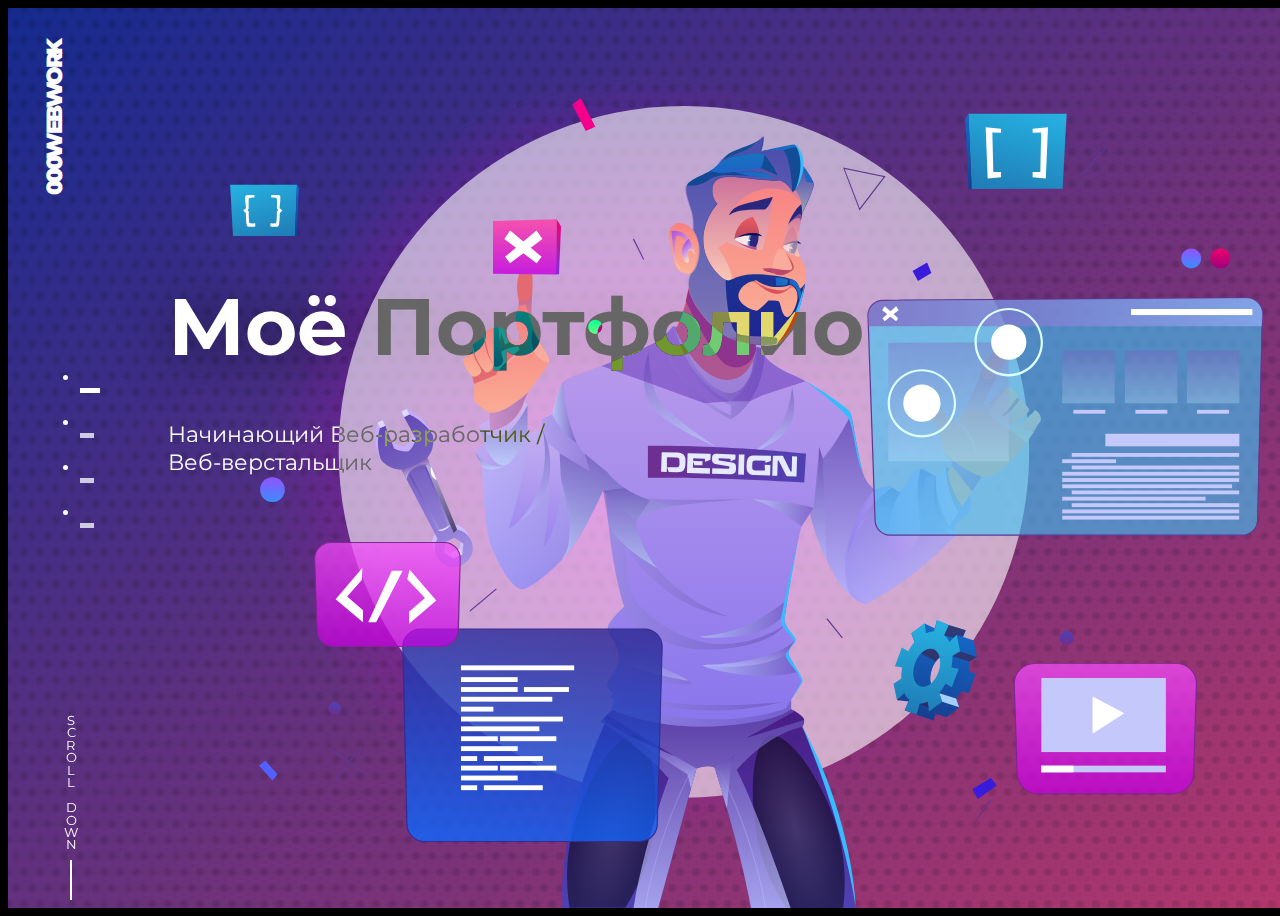
==== index.html @ e5fd1aeb "Update index.html" ====
<!DOCTYPE html>
<html lang='ru'>
<head>
    <meta charset='UTF-8'>
    <meta name='viewport' content='width=device-width, initial-scale=1.0'>
    <title>000WEBWORK - Портфолио</title>
    <link rel="apple-touch-icon" sizes="180x180" href="/icons/apple-touch-icon.png">
    <link rel="icon" href="/icons/favicon.svg">
    <link rel="icon" type="image/png" sizes="32x32" href="/icons/favicon-32x32.png">
    <link rel="icon" type="image/png" sizes="192x192" href="/icons/android-chrome-192x192.png">
    <link rel="icon" type="image/png" sizes="16x16" href="/icons/favicon-16x16.png">
    <link rel="manifest" href="/icons/site.webmanifest">
    <link rel="mask-icon" href="/icons/safari-pinned-tab.svg" color="#152a8e">
    <link rel="shortcut icon" href="/favicon.ico">
    <meta name="apple-mobile-web-app-title" content="000WEBWORK">
    <meta name="application-name" content="000WEBWORK">
    <meta name="msapplication-TileColor" content="#152a8e">
    <!-- <meta name="msapplication-TileImage" content="/mstile-144x144.png"> -->
    <meta name="msapplication-config" content="/icons/browserconfig.xml">
    <meta name="theme-color" content="#152a8e">
    <link rel='stylesheet' href='css/style.css'>
</head>
<body>
    <div class='logo'>000webwork</div>

    <ul id='js-menu' class='menu'>
        <li><a href='#main'></a></li>
        <li><a href='#work'></a></li>
        <li><a href='#about'></a></li>
        <li><a href='#contact'></a></li>
    </ul>

    <div id='js-fullpage' class='fullpage'>
        <div id='main' class='section'>
            <p class='fullpage__scroll-down'>Scroll Down</p>
            <div class='section__slide'>
                <div class='title'>
                    <div class='title__h1 _a_left-right'>Моё Портфолио</div>
                    <div class='title__h2 _a_left-right _a_delay-01'>Начинающий Веб-разработчик /<br>Веб-верстальщик</div>
                </div>
                <!-- <img src='images/flat-cms.svg'> -->
                <object type="image/svg+xml" data="images/web-development-programmer.svg" class='svg-object' style='position: absolute; right: 2vw; bottom: 0; height: 90vh;'></object>
                
                <!-- <div class='image image--main'></div> -->
            </div>
        </div>

        <div id='work' class='section'>
            <div class='section__slide'>
                <div class='title'>
                    <div class='title__h1 _a_left-right'>New Providence</div>
                    <div class='title__h2 _a_left-right _a_delay-01'>Вёрстка лендинга с макета</div>
                    <a href='/template/New-Providence-by-Craftowork' class='anchor-button _a_opacity _a_delay-01'>Пример</a>
                </div>
                <a href='/template/New-Providence-by-Craftowork' class='image image--work'></a>
            </div>
        </div>

        <div id='about' class='section'>
            <div class='section__slide'>
                <div class='title'>
                    <div class='title__h1 _a_left-right'>Обо мне</div>
                    <div class='title__h2 _a_left-right _a_delay-01'>Люблю компьютер...</div>
                </div>
                <div class='skill-box _a_opacity _a_delay-01'>
                    <div class='skill-item sk-html'>
                        <div class='skill-item__text'>
                            <p class='skill-item__percent'>90</p>
                            <p class='skill-item__label'>HTML</p>
                        </div>
                        <svg class='donut' width='100%' height='100%' viewBox='0 0 42 42'>
                            <circle class='donut-ring' cx='21' cy='21' r='15.91549430918954' fill='transparent' stroke='#fff' stroke-width='2.8'></circle>
                            <circle class='donut-segment' cx='21' cy='21' r='15.91549430918954' fill='transparent' stroke='#000' stroke-width='3' stroke-dashoffset='25' stroke-dasharray='0 100'></circle>
                        </svg>
                    </div>
                    <div class='skill-item sk-css'>
                        <div class='skill-item__text'>
                            <p class='skill-item__percent'>75</p>
                            <p class='skill-item__label'>CSS</p>
                        </div>
                        <svg class='donut' width='100%' height='100%' viewBox='0 0 42 42'>
                            <circle class='donut-ring' cx='21' cy='21' r='15.91549430918954' fill='transparent' stroke='#fff' stroke-width='2.8'></circle>
                            <circle class='donut-segment' cx='21' cy='21' r='15.91549430918954' fill='transparent' stroke='#000' stroke-width='3' stroke-dashoffset='25' stroke-dasharray='0 100'></circle>
                        </svg>
                    </div>
                    <div class='skill-item sk-javascript'>
                        <div class='skill-item__text'>
                            <p class='skill-item__percent'>55</p>
                            <p class='skill-item__label'>JavaScript</p>
                        </div>
                        <svg class='donut' width='100%' height='100%' viewBox='0 0 42 42'>
                            <circle class='donut-ring' cx='21' cy='21' r='15.91549430918954' fill='transparent' stroke='#fff' stroke-width='2.8'></circle>
                            <circle class='donut-segment' cx='21' cy='21' r='15.91549430918954' fill='transparent' stroke='#000' stroke-width='3' stroke-dashoffset='25' stroke-dasharray='0 100'></circle>
                        </svg>
                    </div>
                    <div class='skill-item sk-php'>
                        <div class='skill-item__text'>
                            <p class='skill-item__percent'>60</p>
                            <p class='skill-item__label'>PHP</p>
                        </div>
                        <svg class='donut' width='100%' height='100%' viewBox='0 0 42 42'>
                            <circle class='donut-ring' cx='21' cy='21' r='15.91549430918954' fill='transparent' stroke='#fff' stroke-width='2.8'></circle>
                            <circle class='donut-segment' cx='21' cy='21' r='15.91549430918954' fill='transparent' stroke='#000' stroke-width='3' stroke-dashoffset='25' stroke-dasharray='0 100'></circle>
                        </svg>
                    </div>
                    <div class='skill-item sk-photoshop'>
                        <div class='skill-item__text'>
                            <p class='skill-item__percent'>70</p>
                            <p class='skill-item__label'>Photoshop</p>
                        </div>
                        <svg class='donut' width='100%' height='100%' viewBox='0 0 42 42'>
                            <circle class='donut-ring' cx='21' cy='21' r='15.91549430918954' fill='transparent' stroke='#fff' stroke-width='2.8'></circle>
                            <circle class='donut-segment' cx='21' cy='21' r='15.91549430918954' fill='transparent' stroke='#000' stroke-width='3' stroke-dashoffset='25' stroke-dasharray='0 100'></circle>
                        </svg>
                    </div>
                    <div class='skill-item sk-illustrator'>
                        <div class='skill-item__text'>
                            <p class='skill-item__percent'>80</p>
                            <p class='skill-item__label'>Illustrator</p>
                        </div>
                        <svg class='donut' width='100%' height='100%' viewBox='0 0 42 42'>
                            <circle class='donut-ring' cx='21' cy='21' r='15.91549430918954' fill='transparent' stroke='#fff' stroke-width='2.8'></circle>
                            <circle class='donut-segment' cx='21' cy='21' r='15.91549430918954' fill='transparent' stroke='#000' stroke-width='3' stroke-dashoffset='25' stroke-dasharray='0 100'></circle>
                        </svg>
                    </div>                   
                </div>
            </div>
        </div>

        <div id='contact' class='section'>
            <div class='section__slide'>
                <div class='title'>
                    <div class='title__h1 _a_left-right'>Связаться</div>
                    <div class='title__h2 contact _a_left-right _a_delay-01'>
                        <a href='mailto:000webwork@mail.ru' class='contact__mail'>000webwork@mail.ru</a>
                        <a href='' class='contact__telegram'>Telegram</a>
                    </div>
                </div>
                <object type="image/svg+xml" data="images/flat-cms.svg" class='svg-object' style='position: absolute; top: 0; right: 6vw; bottom: 0; height: 80vh; margin: auto;'></object>
            </div> 
         </div>
    </div>

    <div class="background gradient">
        <div class="blur"></div>
        <div class="dots"></div>
    </div>

    <footer id='footer'>
        <p>&copy; 2021 - 000WEBWORK</p>
    </footer>

    <script src='js/script.js'></script>
    <script src='js/viewport.js'></script>
</body>
</html>
---- css/style.css ----
@import url('https://meyerweb.com/eric/tools/css/reset/reset.css');
@import url('https://fonts.googleapis.com/css2?family=Roboto:ital,wght@0,300;0,500;0,700;0,900;1,300;1,500&display=swap');
@import url('https://fonts.googleapis.com/css2?family=Montserrat:ital,wght@0,300;0,500;0,700;0,900;1,300;1,500;1,700&display=swap');
@import url('https://fonts.googleapis.com/css2?family=Exo:ital,wght@0,300;0,500;0,700;0,900;1,300;1,500;1,700&display=swap');
@import url('https://fonts.googleapis.com/css2?family=Exo+2:ital,wght@0,300;0,500;0,700;0,900;1,300;1,500;1,700&display=swap');
/* @import url('/MS Gothic.ttf'); */

:root {
    --slide-dur: 0.5s;
    --slide-delay: 0s;
    --inside-slide-dur: 0.5s;
    --inside-slide-delay: 0.5s; 
    /* --inside-slide-delay: 0.4s;  */
}

*,
*::before,
*::after {
  -webkit-box-sizing: border-box;
  -moz-box-sizing: border-box;
  box-sizing: border-box;
}

body {
  height: calc(var(--vh, 1vh) * 100);
  overflow: hidden;
  background: #000;
  color: #fff;
  font-family: 'Roboto', sans-serif;
  font-family: 'Montserrat', sans-serif;
  /* font-family: 'Exo', sans-serif;
  font-family: 'Exo 2', sans-serif; */
  font-size: 16px;
}



/**** Main Styles ****/

.logo {
    position: absolute;
    top: 40px;
    left: 40px;
    z-index: 1;
    font-size: 1.4em;
    font-weight: 900;
    letter-spacing: -0.11em;
    text-transform: uppercase;
    writing-mode: vertical-rl;
    transform: rotateZ(180deg);
}

.menu {
    display: flex;
    position: fixed;
    flex-direction: column;
    justify-content: center;
    left: 40px;
    z-index: 99;
    width: 60px;
    height: 100%;
    margin: auto;
}

.menu li {
    margin: 0;
}

.menu a {
    display: block;
    padding: 20px 0;
    width: 70%;
    text-decoration: none;
    color:#000;

    transition-duration: calc(var(--slide-dur) - 0.2s);
    transition-delay: var(--slide-delay);
}

.menu a::after {
    content: '';
    display: block;
    height: 5px;
    background: #ffffffc0;
}

.menu a.active {
    width: 100%;
}

.menu a.active::after {
    background: #fff;
}

.fullpage {
    position: fixed;
    z-index: 1;
    width: 100%;
    height: 100%;
}

.fullpage__scroll-down {
    display: flex;
    position: fixed;
    align-items: center;
    left: 40px;
    bottom: 0;
    width: 36px;
    font-size: 0.8em;
    letter-spacing: -0.2em;
    text-transform: uppercase;
    text-orientation: upright;
    writing-mode: vertical-rl;
    
    transform: translateY(200px);
    transition-property: transform;
    transition-duration: var(--slide-dur);
    transition-delay: var(--slide-delay);
}

.fullpage__scroll-down::after {
    content: '';
    width: 2px;
    height: 40px;
    margin-top: 10px;
    background: #fff;
}

.active .fullpage__scroll-down {
    transform: none;
}

.section {
    position: relative;
    width: 100%;
    height: 0;
    overflow: hidden;

    transition-property: height;
    transition-duration: var(--slide-dur);
    transition-delay: var(--slide-delay);
}

.section.active {
    height: 100%;
}

/* .fullpage__section  * {
    opacity: 0;
    transition: 0.5s;
    transition-delay: 0.45s;
}

.fullpage__section.active  * {
    opacity: 1;
} */

.section__slide {
    display: flex;
    width: calc(100% - 100px);
    height: 100%;
    margin-left: 100px;
    /* padding: 10vh 0; */
    overflow: hidden;
}

.title {
    position: relative;
    margin-top: 30vh;
    margin-left: 60px;
    z-index: 10;
    mix-blend-mode: difference;
    pointer-events: none;
}

.title a,
.title button {
    pointer-events: auto;
}

.title__h1 {
    margin-bottom: 5vh;
    /* margin-top: 20vh; */
    font-size: 5em;
    font-weight: 700;
    pointer-events: none;
    text-shadow: 0 5px 50px rgb(0 0 0 / 50%);
}

.title__h2 {
    margin-bottom: 15vh;
    /* margin-top: 5vh; */
    font-size: 1.4em;
}

.title__h2 a {
    color: #fff;
    text-decoration: none;
}

.anchor-button {
    display: inline-block;
    /* margin-top: 15vh; */
    padding: 10px 15px;
    border: 2px solid #fff;
    border-radius: 5px;
    color: #fff;
    font-size: 1.2em;
    text-decoration: none;
    pointer-events: auto;
}

.anchor-button:hover,
.anchor-button:focus {
    animation: button-hover 0.2s ease-in-out forwards;
}

.svg-object {
    pointer-events: none;
    user-select: none;
}

.image {
    display: block;
    position: absolute;
    top: 10vh;
    right: 10vh;
    bottom: 10vh;
    width: 50vw;
    box-shadow: 0 30px 145px -40px rgb(0 0 0 / 50%);
    background-color: #fff;
}

.image:hover {
    /* will-change: transform;
    transition: 30s 1s cubic-bezier(0.5, 0.2, 0.7, 1);
    transform: translateX(-7vw) scale(1.5, 1.3); */
    animation: image-hover 30s 1s cubic-bezier(0.5, 0.2, 0.7, 1) forwards;
}

.image--work {
    background: url(../images/work.png) no-repeat top center;
    background-size: cover;
}

.skill-box {
    display: flex;
    flex-wrap: wrap;
    align-items: center;
    justify-content: space-between;
    width: 50%;
    margin: auto;
}

.skill-item {
    display: flex;
    position: relative;
    align-items: center;
    float: left;
    width: 30%;
}

.skill-item__text {
    position: absolute;
    width: 100%;
    text-align: center;
    color: #fff;
    font-size: 36px;
}

.skill-item__percent {
    font-size: 1.2em;
}

.skill-item__label {
    font-size: 0.6em;
    text-transform: uppercase;
}

.sk-javascript .skill-item__label,
.sk-photoshop .skill-item__label,
.sk-illustrator .skill-item__label {
    font-size: 0.4em;
}

.donut-segment {
    stroke: unset;
    transition: 1s 0.7s ease-out;
}

.active .sk-html .donut-segment {
    stroke: #ff651f;
    stroke-dasharray: 90 10;
}

.active .sk-css .donut-segment {
    stroke: #0058bd;
    /* stroke: #0074bd; */
    stroke-dasharray: 75 25;
}

.active .sk-javascript .donut-segment {
    stroke: #ffc728;
    stroke-dasharray: 55 45;
}

.active .sk-php .donut-segment {
    stroke: #6541b5;
    /* stroke: #777bb3; */
    stroke-dasharray: 60 40;
}

.active .sk-photoshop .donut-segment {
    stroke: #31a8ff;
    stroke-dasharray: 70 30;
}

.active .sk-illustrator .donut-segment {
    stroke: #ff9a00;
    stroke-dasharray: 80 20;
}

.contact {
    display: flex;
    flex-direction: column;
}

.contact > a {
    margin-bottom: 4vh;
}

.contact__mail,
.contact__telegram {
    position: relative;
    margin-left: 25px;
}

.contact__mail::before,
.contact__telegram::before {
    content: '';
    position: absolute;
    display: block;
    top: 0;
    left: -25px;
    bottom: 0;
    width: 20px;
    height: 20px;
    margin: auto;
    background: white;
}

.contact__telegram {

}

footer {
    display: flex;
    justify-content: center;
    align-items: center;
    height: 0;
    overflow: hidden;
}

footer.active {
    height: 100px;
}

.background {
    position: absolute;
    width: 100%;
    height: 100%;
    text-align: center;
}
  
.gradient {
    background: #63317d;
    background: linear-gradient(to bottom right, #152a8e, #b1376c);
}

.dots {
    background: url(../images/dots-transparent.png) repeat;
    width: 100%;
    height: 100%;
    opacity: 0.1;
}

.blur {
    position: absolute;
    width: 100%;
    height: 100%;
    background: radial-gradient(
        circle 30vw at 50vw 50vh,
        rgba(200, 0, 200, 0.9) 0%,
        transparent 100%
    );
    /* mix-blend-mode: color-dodge; */
}


/****  Animation  ****/

/** Animation Classes **/

._a_opacity {
    opacity: 0;
    will-change: opacity;
    transition-property: opacity;
    transition-duration: var(--inside-slide-dur);
    transition-delay: var(--inside-slide-delay);
}
.active ._a_opacity  {
    opacity: 1;
}

._a_left-right {
    opacity: 0;
    transform: translateX(-100vw);
    /* transform: translateX(-1000px); */
    will-change: opacity, transform;
    transition-property: opacity, transform;
    transition-duration: var(--inside-slide-dur);
    transition-delay: var(--inside-slide-delay);
}
.active ._a_left-right {
    opacity: 1;
    transform: none;
    
}

._a_dur-1 {
    transition-duration: 1s;
}
._a_delay-01 {
    transition-delay: calc(var(--inside-slide-delay) + 0.1s);
}
._a-delay-01 {
    transition-delay: calc(var(--inside-slide-delay) + 0.1s);
}


/** Keyframes **/

@keyframes image-hover {
    to {
        transform: translateX(-7vw) scale(1.5, 1.3);
    }
}

@keyframes button-hover {
    from {
        background: transparent;
    }
    12% {
        background: linear-gradient(to right top, #fff 0%, transparent 25%);
    }
    25% {
        background: linear-gradient(to right top, #fff 0%, transparent 50%);
    }
    38% {
        color: #000;
        background: linear-gradient(to right top, #fff 0%, transparent 75%);
    }
    50% {
        background: linear-gradient(to right top, #fff 0%, transparent 100%);
    }
    62% {
        background: linear-gradient(to right top, #fff 25%, transparent 100%);
    }
    75% {
        color: #000;
        background: linear-gradient(to right top, #fff 50%, transparent 100%);
    }
    88% {
        color: #000;
        background: linear-gradient(to right top, #fff 75%, transparent 100%);
    }
    to {
        color: #000;
        background: #fff;
    }
}



/**** Mobile Adaptation ****/

@media screen and (max-width: 760px) {
    body {
        font-size: 10vw;
    }

    .logo {
        left: 10px;
        /* font-size: 1.8em; */
        font-size: 0.6em;
    }

    .menu {
        left: 5px;
        width: 50px;
    }

    .fullpage__scroll-down {
        flex-direction: row-reverse;
        bottom: 20px;
        width: auto;
        font-size: 0.3em;
        letter-spacing: 0.4em;
        text-orientation: unset;
        writing-mode: unset;
        transform: translateY(60px);
    }

    .fullpage__scroll-down::after {
        margin: 0;
        margin-right: 20px;
    }

    .section__slide {
        flex-direction: column;
        width: calc(100% - 55px);
        margin-left: 55px;
        padding: 0;
    }

    .title {
        margin-top: 5vh;
        margin-left: 10px;
    }

    .title__h1 {
        font-size: 1.2em;
    }

    .title__h2 {
        font-size: 0.4em;
        margin-bottom: 4vh;
        /* float: left; */
    }

    .anchor-button {
        font-size: 0.4em;
    }

    .image {
        position: static;
        margin-top: 5vh;
        margin-right: 5vh;
        margin-bottom: 10vh;
        margin-left: 10px;
        height: 100%;
        width: auto;
    }
    
    .skill-box {
        justify-content: center;
        width: 100%;
    }

    .skill-item {
        margin: 0 5%;
        /* height: 30%; */
        width: 30%;
    }

    .skill-item__text {
        font-size: 55%;
    }

}





/* Slider */
.slider {
    position: relative;
    flex: 1;
}

.slider__wrapper {
    width: 100%;
    height: 100%;
    overflow: hidden;
}

.slider__items {
    height: 100%;
}

.slider__item {
    position: absolute;
    z-index: 0;
    height: 100%;
    width: 100%;
    opacity: 0;
    transition: 1s;
}

.slider__item.active {
    z-index: 1;
    opacity: 1;
}

.slider__points {
    display: flex;
    position: absolute;
    right: 0;
    bottom: 10px;
    left: 0;
    z-index: 10;
    margin: auto;
    width: min-content;
}

.slider__point {
    display: block;
    margin: 0 5px;
    width: 20px;
    height: 20px;
    border: none;
    border-radius: 50%;
    background: #ffffff80;
    cursor: pointer;
    transition: 1s;
}

.slider__point.active {
    background: #fff;
}
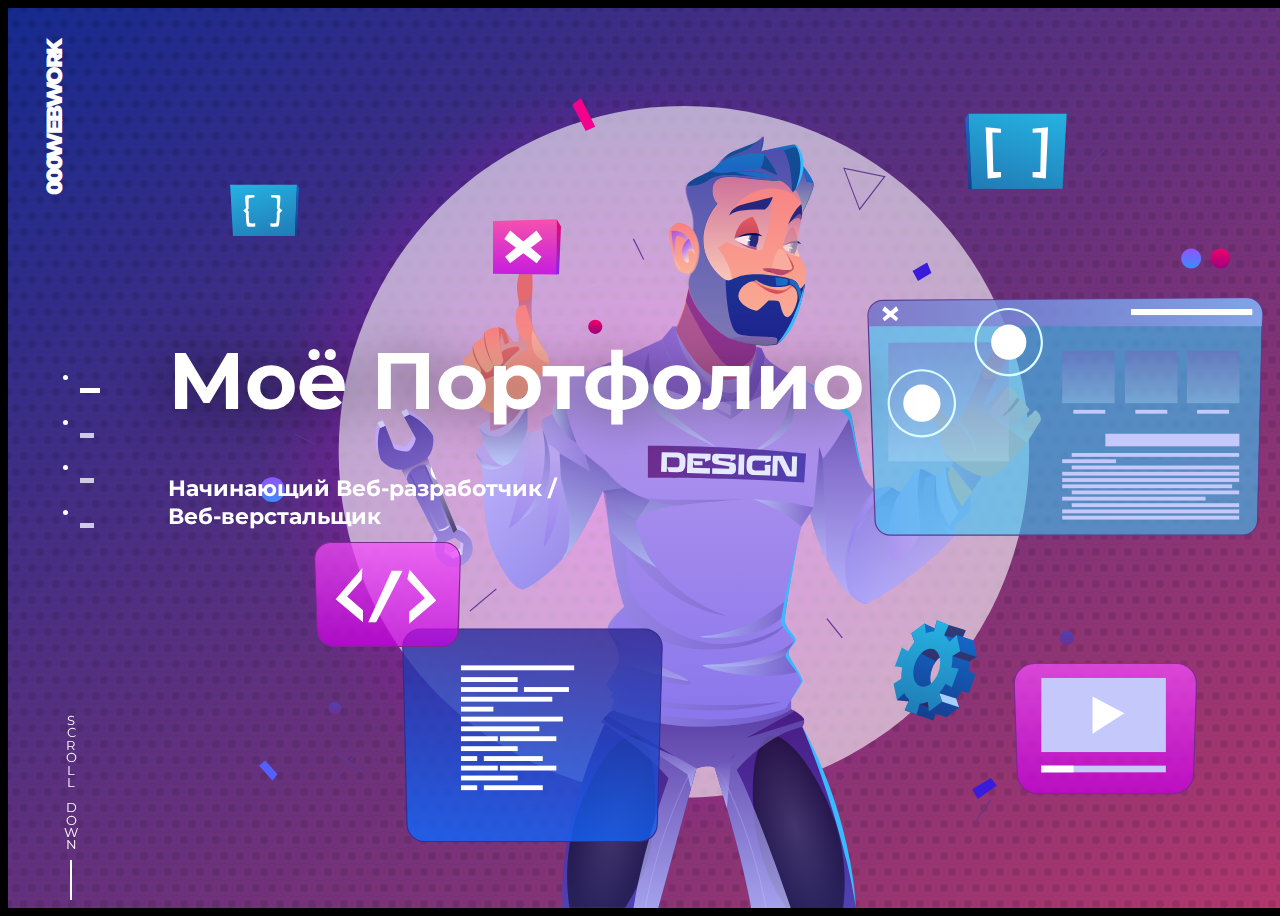
==== commit 9e254044: "Add files via upload" ====
--- a/index.html
+++ b/index.html
@@ -21,6 +21,7 @@
     <link rel='stylesheet' href='css/style.css'>
 </head>
 <body>
+    <div id='js-loader' class='loader'><object type='image/svg+xml' data='images/loader.svg' class='svg-object'></object></div>
     <div class='logo'>000webwork</div>
 
     <ul id='js-menu' class='menu'>
@@ -35,11 +36,11 @@
             <p class='fullpage__scroll-down'>Scroll Down</p>
             <div class='section__slide'>
                 <div class='title'>
-                    <div class='title__h1 _a_left-right'>Моё Портфолио</div>
-                    <div class='title__h2 _a_left-right _a_delay-01'>Начинающий Веб-разработчик /<br>Веб-верстальщик</div>
+                    <h1 class='title__head _a_left-right'>Моё Портфолио</h1>
+                    <h2 class='title__text _a_left-right _a_delay-01'>Начинающий Веб-разработчик /<br>Веб-верстальщик</h2>
                 </div>
                 <!-- <img src='images/flat-cms.svg'> -->
-                <object type="image/svg+xml" data="images/web-development-programmer.svg" class='svg-object' style='position: absolute; right: 2vw; bottom: 0; height: 90vh;'></object>
+                <object type='image/svg+xml' data='images/web-development-programmer.svg' class='svg-object svg-object--main _a_opacity'></object>
                 
                 <!-- <div class='image image--main'></div> -->
             </div>
@@ -47,9 +48,9 @@
 
         <div id='work' class='section'>
             <div class='section__slide'>
-                <div class='title'>
-                    <div class='title__h1 _a_left-right'>New Providence</div>
-                    <div class='title__h2 _a_left-right _a_delay-01'>Вёрстка лендинга с макета</div>
+                <div class='title _blend-difference'>
+                    <h1 class='title__head _a_left-right'>New Providence</h1>
+                    <h2 class='title__text _a_left-right _a_delay-01'>Вёрстка лендинга с макета</h2>
                     <a href='/template/New-Providence-by-Craftowork' class='anchor-button _a_opacity _a_delay-01'>Пример</a>
                 </div>
                 <a href='/template/New-Providence-by-Craftowork' class='image image--work'></a>
@@ -58,9 +59,19 @@
 
         <div id='about' class='section'>
             <div class='section__slide'>
-                <div class='title'>
-                    <div class='title__h1 _a_left-right'>Обо мне</div>
-                    <div class='title__h2 _a_left-right _a_delay-01'>Люблю компьютер...</div>
+                <div class='title' style='max-width: 30%;'>
+                    <h1 class='title__head _a_left-right'>Обо мне</h1>
+                    <h2 class='title__text _a_left-right _a_delay-01'>
+                        <p>Люблю компьютер, софт, программирование.</p>
+                        <p>Мои навыки:
+                            <ul>
+                                <li>HTML и CSS</li>
+                                <li>Адаптивная вёрстка</li>
+                                <li>Работа с медиа-запросами</li>
+                                <li>Владение JavaScript</li>
+                            </ul>
+                        </p>
+                    </h2>
                 </div>
                 <div class='skill-box _a_opacity _a_delay-01'>
                     <div class='skill-item sk-html'>
@@ -130,20 +141,20 @@
         <div id='contact' class='section'>
             <div class='section__slide'>
                 <div class='title'>
-                    <div class='title__h1 _a_left-right'>Связаться</div>
-                    <div class='title__h2 contact _a_left-right _a_delay-01'>
+                    <h1 class='title__head _a_left-right'>Связаться</h1>
+                    <h2 class='title__text contact _a_left-right _a_delay-01'>
                         <a href='mailto:000webwork@mail.ru' class='contact__mail'>000webwork@mail.ru</a>
                         <a href='' class='contact__telegram'>Telegram</a>
-                    </div>
+                    </h2>
                 </div>
-                <object type="image/svg+xml" data="images/flat-cms.svg" class='svg-object' style='position: absolute; top: 0; right: 6vw; bottom: 0; height: 80vh; margin: auto;'></object>
+                <object type='image/svg+xml' data='images/flat-cms.svg' class='svg-object svg-object--contact'></object>
             </div> 
          </div>
     </div>
 
-    <div class="background gradient">
-        <div class="blur"></div>
-        <div class="dots"></div>
+    <div class='background gradient'>
+        <div class='blur'></div>
+        <div class='dots'></div>
     </div>
 
     <footer id='footer'>
--- a/css/style.css
+++ b/css/style.css
@@ -169,8 +169,11 @@
     margin-top: 30vh;
     margin-left: 60px;
     z-index: 10;
+    pointer-events: none;
+}
+
+._blend-difference {
     mix-blend-mode: difference;
-    pointer-events: none;
 }
 
 .title a,
@@ -178,7 +181,7 @@
     pointer-events: auto;
 }
 
-.title__h1 {
+.title__head {
     margin-bottom: 5vh;
     /* margin-top: 20vh; */
     font-size: 5em;
@@ -187,13 +190,28 @@
     text-shadow: 0 5px 50px rgb(0 0 0 / 50%);
 }
 
-.title__h2 {
+.title__text {
     margin-bottom: 15vh;
     /* margin-top: 5vh; */
     font-size: 1.4em;
 }
 
-.title__h2 a {
+.title__text p:not(:nth-child(1)) {
+    padding-top: 5vh;
+}
+
+.title__text ul {
+    padding-top: 1vh;
+    list-style: '♥';
+}
+
+.title__text li {
+    position: relative;
+    padding-left: 1vh;
+    padding-top: 1vh;
+}
+
+.title__text a {
     color: #fff;
     text-decoration: none;
 }
@@ -220,6 +238,22 @@
     user-select: none;
 }
 
+.svg-object--main {
+    position: absolute;
+    right: 2vw;
+    bottom: 0;
+    height: 90vh;
+}
+
+.svg-object--contact {
+    position: absolute;
+    top: 0;
+    right: 6vw;
+    bottom: 0;
+    height: 80vh;
+    margin: auto;
+}
+
 .image {
     display: block;
     position: absolute;
@@ -326,17 +360,12 @@
 }
 
 .contact > a {
+    position: relative;
     margin-bottom: 4vh;
-}
-
-.contact__mail,
-.contact__telegram {
-    position: relative;
     margin-left: 25px;
 }
 
-.contact__mail::before,
-.contact__telegram::before {
+.contact > a::before {
     content: '';
     position: absolute;
     display: block;
@@ -349,6 +378,14 @@
     background: white;
 }
 
+.contact__mail::before {
+
+}
+
+.contact__telegram::before {
+
+}
+
 .contact__telegram {
 
 }
@@ -365,11 +402,24 @@
     height: 100px;
 }
 
+.loader {
+    position: absolute;
+    top: 0;
+    right: 0;
+    bottom: 0;
+    left: 0;
+    margin: auto;
+    width: 50px;
+    height: 50px;
+    z-index: 100;
+}
+
 .background {
     position: absolute;
     width: 100%;
     height: 100%;
     text-align: center;
+    z-index: 99;
 }
   
 .gradient {
@@ -431,9 +481,6 @@
     transition-duration: 1s;
 }
 ._a_delay-01 {
-    transition-delay: calc(var(--inside-slide-delay) + 0.1s);
-}
-._a-delay-01 {
     transition-delay: calc(var(--inside-slide-delay) + 0.1s);
 }
 
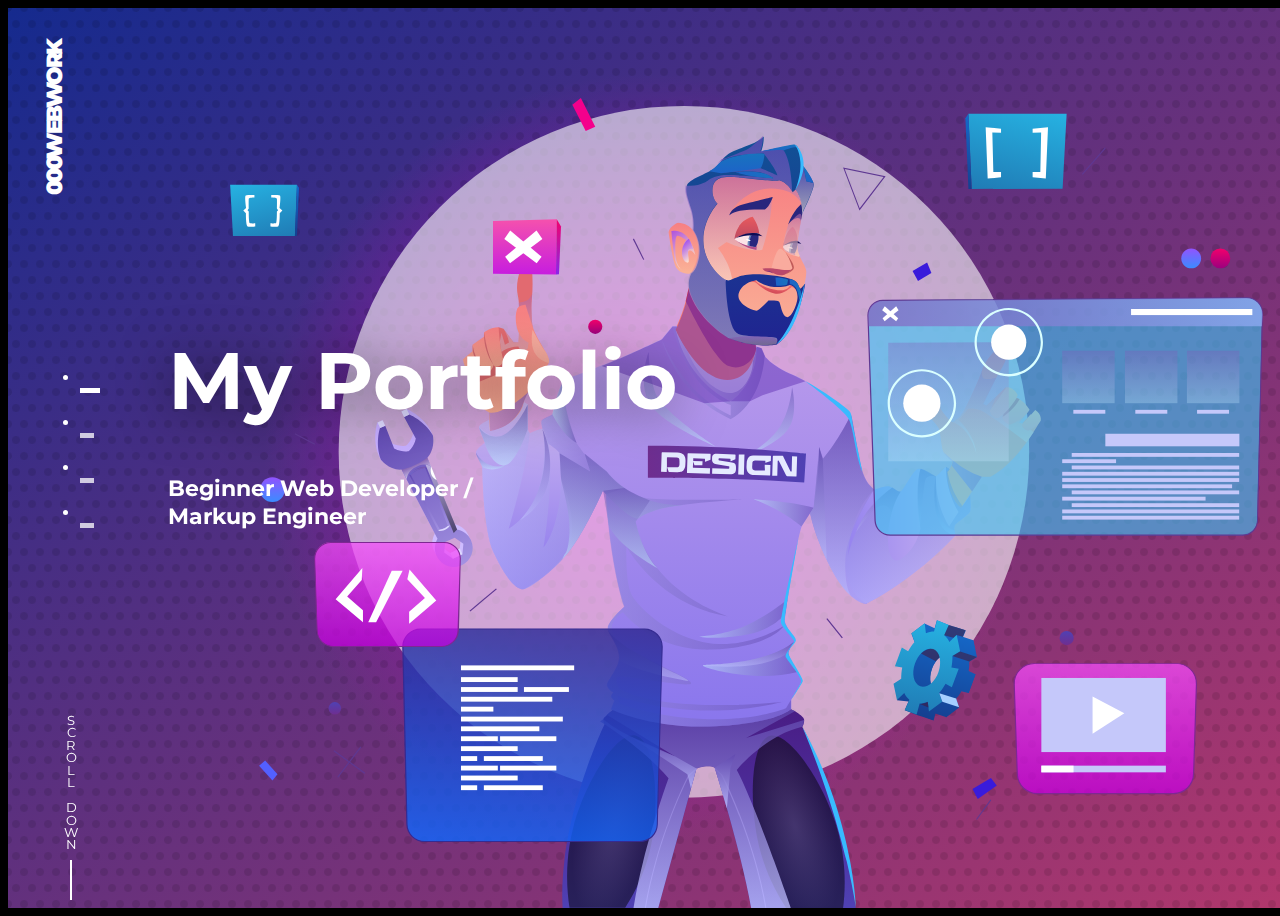
==== commit 778d5123: "Update index.html" ====
--- a/index.html
+++ b/index.html
@@ -36,8 +36,8 @@
             <p class='fullpage__scroll-down'>Scroll Down</p>
             <div class='section__slide'>
                 <div class='title'>
-                    <h1 class='title__head _a_left-right'>Моё Портфолио</h1>
-                    <h2 class='title__text _a_left-right _a_delay-01'>Начинающий Веб-разработчик /<br>Веб-верстальщик</h2>
+                    <h1 class='title__head _a_left-right'>My Portfolio</h1>
+                    <h2 class='title__text _a_left-right _a_delay-01'>Beginner Web Developer /<br>Markup Engineer</h2>
                 </div>
                 <!-- <img src='images/flat-cms.svg'> -->
                 <object type='image/svg+xml' data='images/web-development-programmer.svg' class='svg-object svg-object--main _a_opacity'></object>
@@ -50,27 +50,26 @@
             <div class='section__slide'>
                 <div class='title _blend-difference'>
                     <h1 class='title__head _a_left-right'>New Providence</h1>
-                    <h2 class='title__text _a_left-right _a_delay-01'>Вёрстка лендинга с макета</h2>
-                    <a href='/template/New-Providence-by-Craftowork' class='anchor-button _a_opacity _a_delay-01'>Пример</a>
+                    <h2 class='title__text _a_left-right _a_delay-01'>Lorem Ipsum is simply</h2>
+                    <a href='/work/New-Providence-by-Craftowork' class='anchor-button _a_opacity _a_delay-01'>Example</a>
                 </div>
-                <a href='/template/New-Providence-by-Craftowork' class='image image--work'></a>
+                <a href='/work/New-Providence-by-Craftowork' class='image image--work'></a>
             </div>
         </div>
 
         <div id='about' class='section'>
             <div class='section__slide'>
-                <div class='title' style='max-width: 30%;'>
-                    <h1 class='title__head _a_left-right'>Обо мне</h1>
+                <div class='title title--about'>
+                    <h1 class='title__head _a_left-right'>About me</h1>
                     <h2 class='title__text _a_left-right _a_delay-01'>
-                        <p>Люблю компьютер, софт, программирование.</p>
-                        <p>Мои навыки:
-                            <ul>
-                                <li>HTML и CSS</li>
-                                <li>Адаптивная вёрстка</li>
-                                <li>Работа с медиа-запросами</li>
-                                <li>Владение JavaScript</li>
-                            </ul>
-                        </p>
+                        <p>Contrary to popular belief, Lorem Ipsum is not simply random text.</p>
+                        <p>My skills:</p>
+                        <ul>
+                            <li>Aenean non lorem id arcu facilisis viverra</li>
+                            <liEtiam in risus vitae ex fringilla auctor</li>
+                            <li>Etiam eu metus eu lorem interdum feugiat</li>
+                            <li>Sed eget neque a justo lobortis lobortis</li>
+                        </ul>
                     </h2>
                 </div>
                 <div class='skill-box _a_opacity _a_delay-01'>
@@ -141,7 +140,7 @@
         <div id='contact' class='section'>
             <div class='section__slide'>
                 <div class='title'>
-                    <h1 class='title__head _a_left-right'>Связаться</h1>
+                    <h1 class='title__head _a_left-right'>Сontact</h1>
                     <h2 class='title__text contact _a_left-right _a_delay-01'>
                         <a href='mailto:000webwork@mail.ru' class='contact__mail'>000webwork@mail.ru</a>
                         <a href='' class='contact__telegram'>Telegram</a>
--- a/css/style.css
+++ b/css/style.css
@@ -3,6 +3,7 @@
 @import url('https://fonts.googleapis.com/css2?family=Montserrat:ital,wght@0,300;0,500;0,700;0,900;1,300;1,500;1,700&display=swap');
 @import url('https://fonts.googleapis.com/css2?family=Exo:ital,wght@0,300;0,500;0,700;0,900;1,300;1,500;1,700&display=swap');
 @import url('https://fonts.googleapis.com/css2?family=Exo+2:ital,wght@0,300;0,500;0,700;0,900;1,300;1,500;1,700&display=swap');
+@import url('https://cdn.jsdelivr.net/npm/@fortawesome/fontawesome-free@5.15.3/css/all.css');
 /* @import url('/MS Gothic.ttf'); */
 
 :root {
@@ -111,6 +112,7 @@
     text-transform: uppercase;
     text-orientation: upright;
     writing-mode: vertical-rl;
+    z-index: 1;
     
     transform: translateY(200px);
     transition-property: transform;
@@ -170,6 +172,10 @@
     margin-left: 60px;
     z-index: 10;
     pointer-events: none;
+}
+
+.title--about {
+    width: 40%;
 }
 
 ._blend-difference {
@@ -202,13 +208,17 @@
 
 .title__text ul {
     padding-top: 1vh;
-    list-style: '♥';
 }
 
 .title__text li {
     position: relative;
     padding-left: 1vh;
     padding-top: 1vh;
+}
+
+.title__text li::before {
+    content: '•';
+    margin-right: 20px;
 }
 
 .title__text a {
@@ -280,17 +290,17 @@
 .skill-box {
     display: flex;
     flex-wrap: wrap;
-    align-items: center;
     justify-content: space-between;
+    height: 50%;
     width: 50%;
     margin: auto;
+    margin-left: 0;
 }
 
 .skill-item {
     display: flex;
     position: relative;
     align-items: center;
-    float: left;
     width: 30%;
 }
 
@@ -362,32 +372,22 @@
 .contact > a {
     position: relative;
     margin-bottom: 4vh;
-    margin-left: 25px;
+    margin-left: 50px;
 }
 
 .contact > a::before {
-    content: '';
-    position: absolute;
-    display: block;
-    top: 0;
-    left: -25px;
-    bottom: 0;
-    width: 20px;
-    height: 20px;
-    margin: auto;
-    background: white;
+    position: absolute;
+    left: -30px;
 }
 
 .contact__mail::before {
-
-}
-
+    content: '\f0e0';
+    font-family: 'Font Awesome 5 Free';
+}
+    
 .contact__telegram::before {
-
-}
-
-.contact__telegram {
-
+    content: '\f3fe';
+    font-family: 'Font Awesome 5 Brands';
 }
 
 footer {
@@ -537,9 +537,11 @@
     }
 
     .logo {
+        top: 5vh;
         left: 10px;
         /* font-size: 1.8em; */
-        font-size: 0.6em;
+        /* font-size: 0.6em; */
+        font-size: 4vh;
     }
 
     .menu {
@@ -575,18 +577,44 @@
         margin-left: 10px;
     }
 
-    .title__h1 {
+    .title--about {
+        width: auto;
+    }
+
+    .title__head {
         font-size: 1.2em;
     }
 
-    .title__h2 {
+    .title__text {
         font-size: 0.4em;
         margin-bottom: 4vh;
         /* float: left; */
     }
 
+    .title--about .title__text {
+        margin-bottom: 0;
+    }
+
     .anchor-button {
         font-size: 0.4em;
+    }
+
+    .svg-object--main {
+        left: 0;
+        height: 60vh;
+    }
+
+    .svg-object--contact {
+        /* top: auto;
+        right: 0;
+        bottom: 5vh;
+        left: 55px;
+        width: 80vw;
+        height: auto; */
+        top: auto;
+        bottom: 5vh;
+        left: 80px;
+        height: 60vh;
     }
 
     .image {
@@ -606,12 +634,11 @@
 
     .skill-item {
         margin: 0 5%;
-        /* height: 30%; */
-        width: 30%;
+        height: 30%;
     }
 
     .skill-item__text {
-        font-size: 55%;
+        font-size: 3vh;
     }
 
 }
